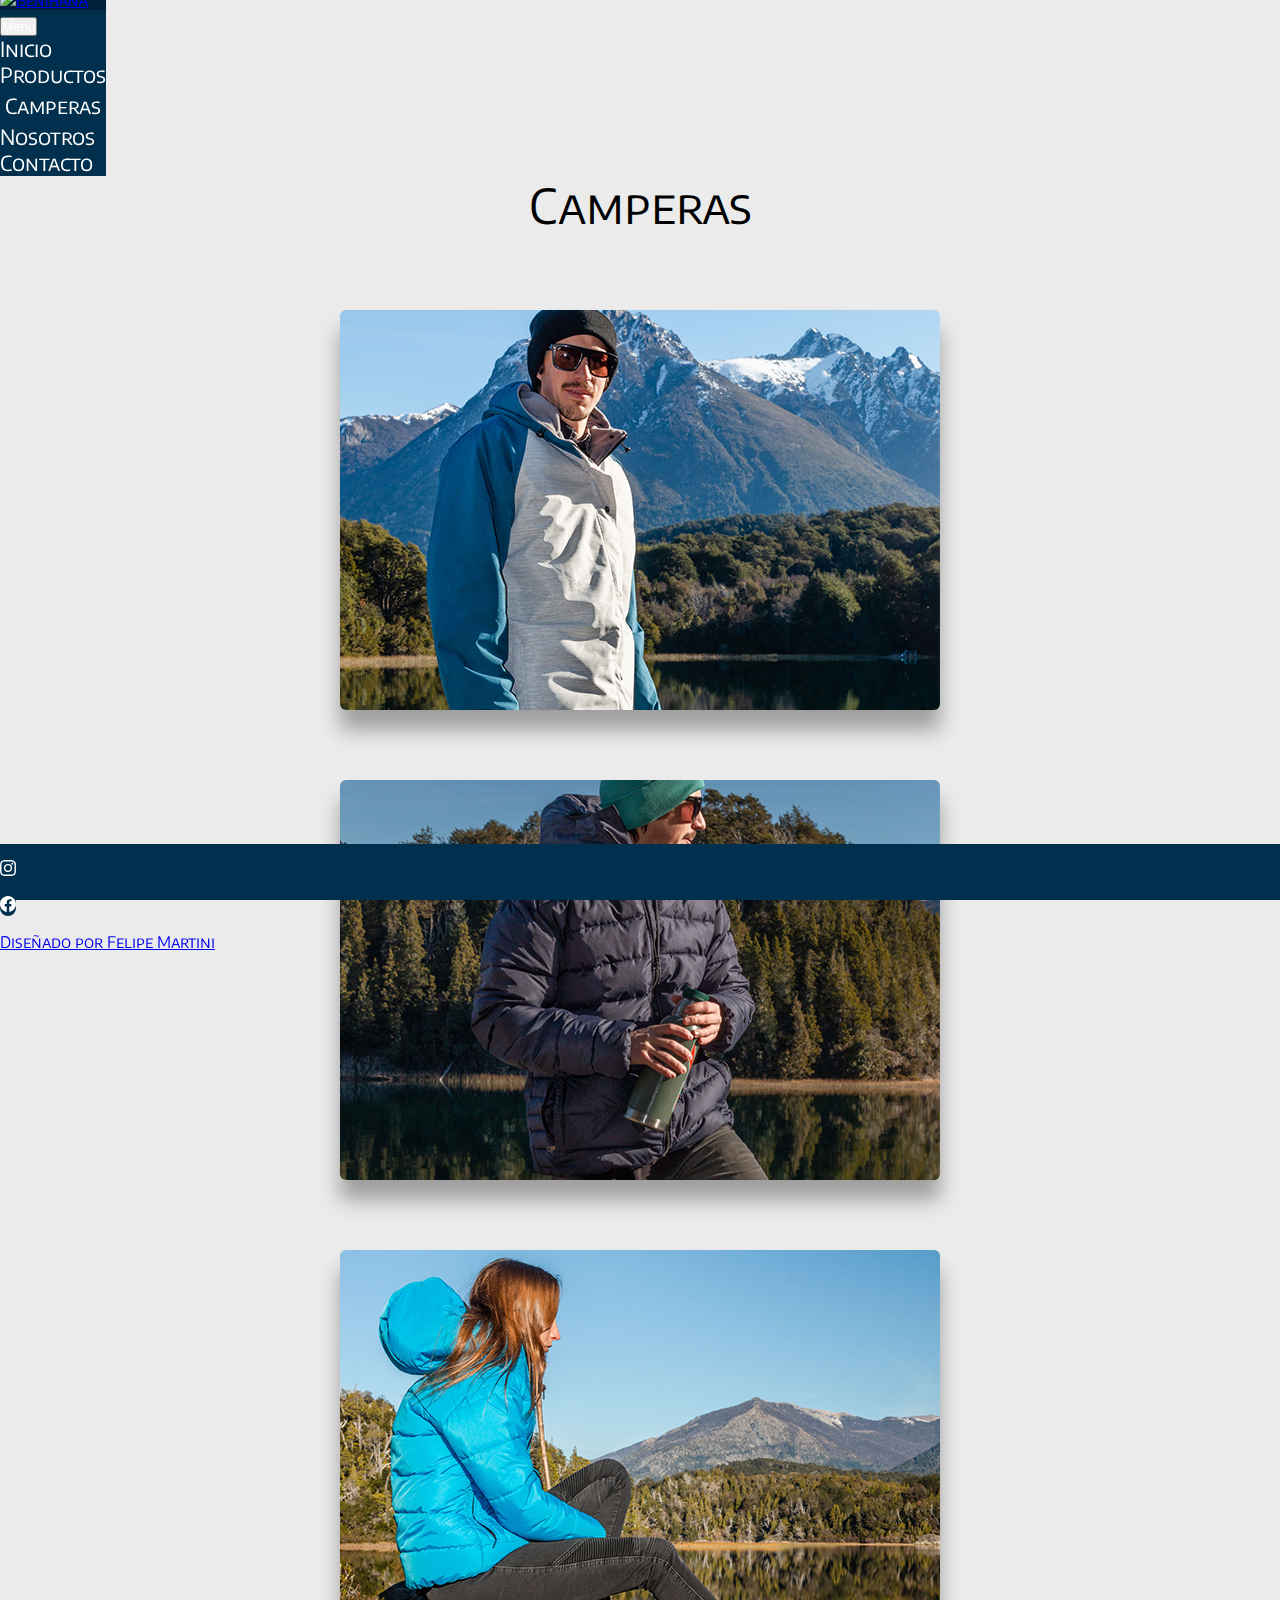
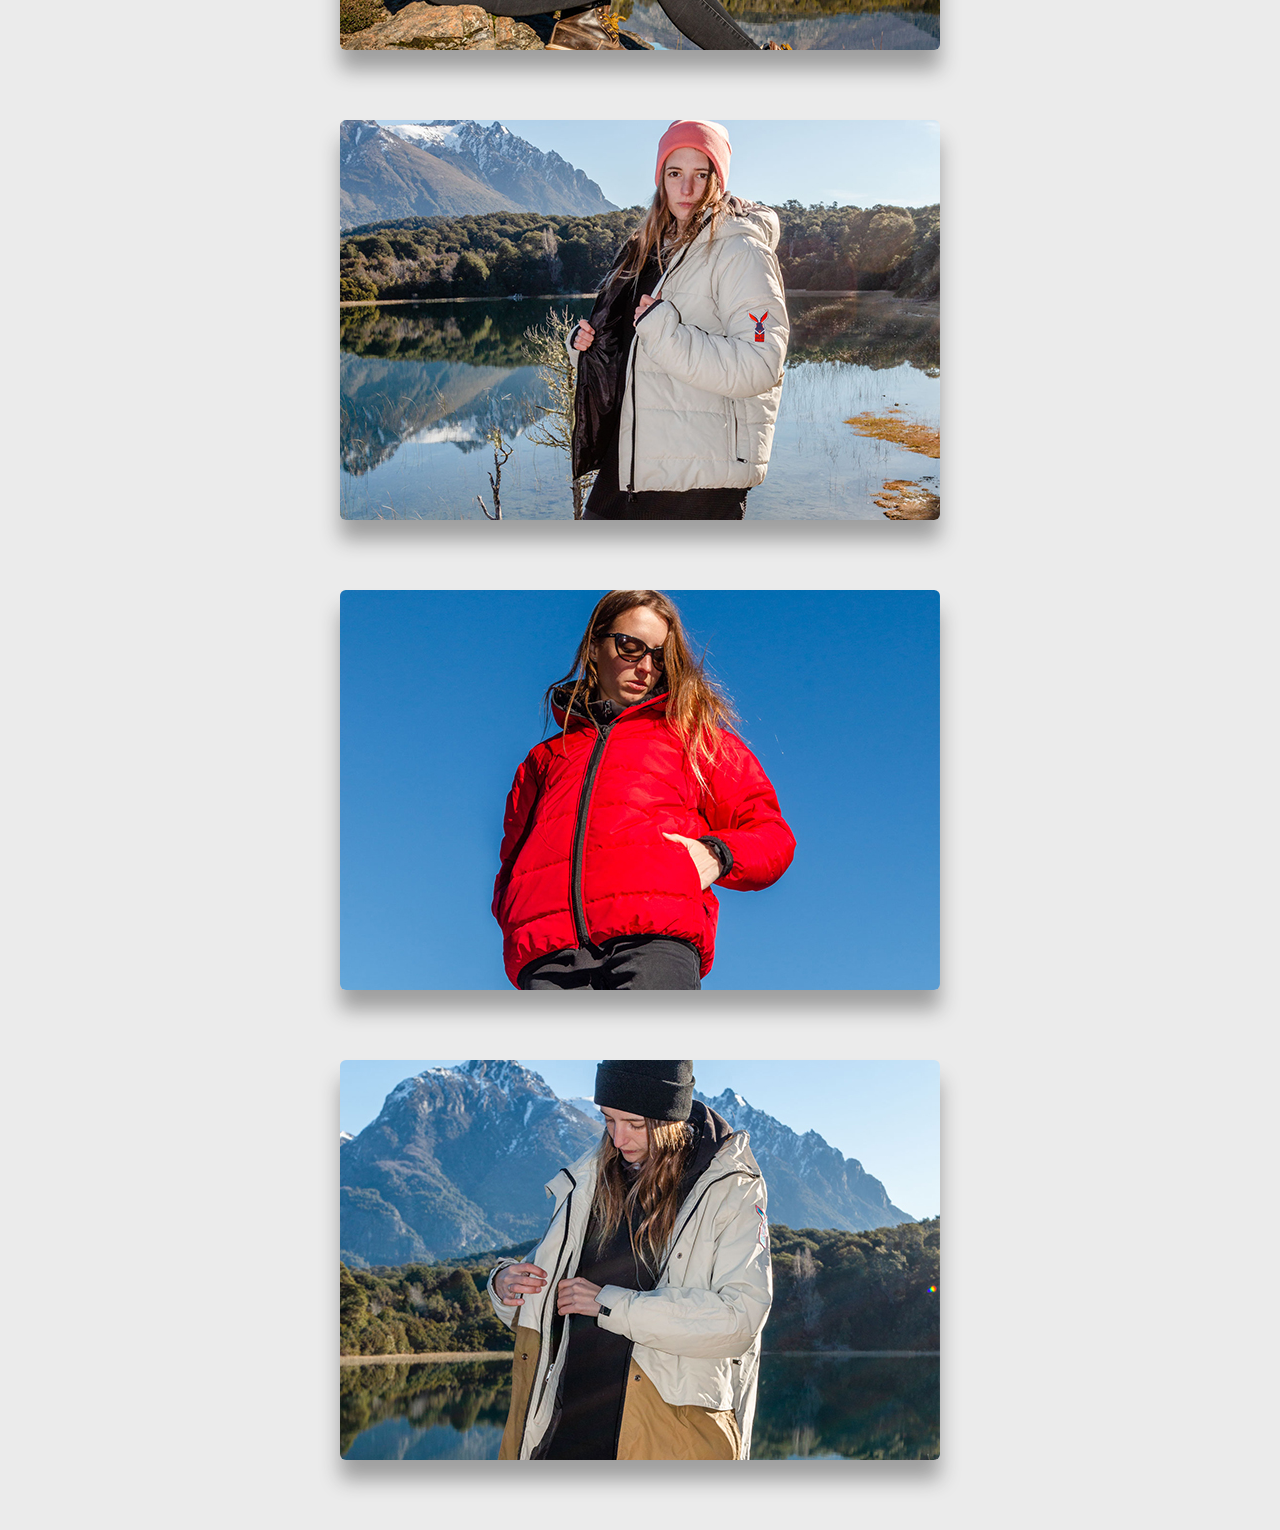
==== Camperas.html @ 0a5b46e7 "Entrega" ====
<!doctype html>
<html lang="en">
<head>
    <meta charset="utf-8">
    <meta http-equiv="refresh" content="500">
    <meta name="viewport" content="width=device-width, initial-scale=1, shrink-to-fit=no">
    <link rel="stylesheet" href="bootstrap/css/bootstrap.min.css">
    <link rel="stylesheet" type="text/css" href="scss/estilos.css">    
    <title>Benihana</title>
</head>
<body>
    <header id="header" class="pt-2">
        <div id="Nav1" class="pt-2">
            <a href="index.html"><img src="image/logoYnombre.png" alt="Benihana" class="col-sm-5 col-md-4 col-lg-3 m-lg-auto" >
            </a>
        </div>
        <nav id="Nav2" class="navbar navbar-expand-lg">
            <a class="navbar-brand" href="index.html"></a>
            <button class=" navbar-toggler" type="button" data-toggle="collapse" data-target="#navbarSupportedContent" aria-controls="navbarSupportedContent" aria-expanded="false" aria-label="Toggle navigation">
                <p class="menu__nav-colapsado">Menu</p>
            </button>
            <div class="collapse navbar-collapse" id="navbarSupportedContent">
                <ul class="navbar-nav mr-auto">
                <li class="nav-item active">
                    <a id="nav__item-hover" class="nav-link" href="index.html" >Inicio<span class="sr-only"></span></a>
                </li>
                <li class="nav-item dropdown">
                    <a id="nav__item-hover" class="nav-link dropdown-toggle" href="productos.html" id="navbarDropdown" role="button" data-toggle="dropdown" aria-haspopup="true" aria-expanded="false">Productos</a>
                    <div class="dropdown-menu" aria-labelledby="navbarDropdown">
                    <a id="nav__item-hover" class="dropdown-item" href="Camperas.html">Camperas</a>
                    <!--<a id="nav__item-hover" class="dropdown-item disabled color-grey" href="Hombre.html">Hombre</a>
                    <a id="nav__item-hover" class="dropdown-item disabled" href="Niños.html">Niño</a>
                    </div>-->
                </li>
                <li class="nav-item">
                    <a id="nav__item-hover" class="nav-link" href="Nosotros.html" tabindex="-1" aria-disabled="">Nosotros</a>
                <li class="nav-item">
                    <a id="nav__item-hover" class="nav-link" href="Contacto.html" tabindex="-1" aria-disabled="true">Contacto</a>
                </li>
                </ul>
            </div>
        </nav>
    </header>
    <main id="contenido">
        <div class="secciones__titulo-bg mt-5">
            <p class="secciones__texto-formato">Camperas</p>
        </div>
        <div class="ContenedorCartas row container-fluid m-auto">
            <div class="cartas col-lg-4 col-md-4 col-sm-5 col-xs-12">
                <a href="CampeGrisyAzul.html"><div class="c-img">
                    <img src="image/Cuadros hover/campera gris hombre.jpg" alt="FotosProductos">
                    <div class="txt">
                        <h3>Impermeable</h3>
                        <p>Campera ideal para lluvias y nevadas intensas. Es un producto sumamente liviano e ideal para utilizarla como una ultima capa.</p>
                    </div>
                </div></a>
            </div>
            <div class="cartas col-lg-4 col-md-4 col-sm-5 col-xs-12">
                <a href="CanelonAzul.html"><div class="c-img">
                    <img src="image/Cuadros hover/canelon azul.jpg" alt="FotosProductos">
                    <div class="txt">
                        <h3>Campera de Canelones</h3>
                        <p>Campera de gran abrigo, ideal para dias muy frios y lluvias leves. Es una campera super liviana y de gran eficiencia termica
                        </p>
                    </div>
                </div></a>
            </div>
            <div class="cartas col-lg-4 col-md-4 col-sm-5 col-xs-12">
                <a href="CanelonCeleste.html"><div class="c-img">
                    <img src="image/Cuadros hover/canelon celeste.jpg" alt="FotosProductos">
                    <div class="txt">
                        <h3>Campera de Canelones</h3>
                        <p>Campera de gran abrigo, ideal para dias muy frios y lluvias leves. Es una campera super liviana y de gran eficiencia termica</p>
                    </div>
                </div></a>
            </div>
            <div class="cartas col-lg-4 col-md-4 col-sm-5 col-xs-12">
                <a href="Canelongris.html"><div class="c-img">
                    <img src="image/Cuadros hover/canelon gris.jpg" alt="FotosProductos">
                    <div class="txt">
                        <h3>Campera de Canelones</h3>
                        <p>Campera de gran abrigo, ideal para dias muy frios y lluvias leves. Es una campera super liviana y de gran eficiencia termica</p>
                    </div>
                </div></a>
            </div>
            <div class="cartas col-lg-4 col-md-4 col-sm-5 col-xs-12">
                <a href="CanelonRojo.html"><div class="c-img">
                    <img src="image/Cuadros hover/canelon rojo.jpg" alt="FotosProductos">
                    <div class="txt">
                        <h3>Campera de Canelones</h3>
                        <p>Campera de gran abrigo, ideal para dias muy frios y lluvias leves. Es una campera super liviana y de gran eficiencia termica</p>
                    </div>
                </div></a>
            </div>
            <div class="cartas col-lg-4 col-md-4 col-sm-5 col-xs-12">
                <a href="ProGris.html"><div class="c-img">
                    <img src="image/Cuadros hover/pro gris mujer.jpg" alt="FotosProductos">
                    <div class="txt">
                        <h3>Campera de CERRO</h3>
                        <p>Diseñada especificamente para realizar deportes invernales!</p>
                    </div>
                </div></a>
            </div>
        </div>
    </main>
    <footer>
        <ul class="nav justify-content-center">
            <li class="nav-item">
                <a class="nav-link active" id="LinkFooter" href="https://www.instagram.com/benihana.patagonia/" target="blank">
                    <svg xmlns="http://www.w3.org/2000/svg" width="16" height="16" fill="currentColor" class="bi bi-instagram" viewBox="0 0 16 16">
                        <path d="M8 0C5.829 0 5.556.01 4.703.048 3.85.088 3.269.222 2.76.42a3.917 3.917 0 0 0-1.417.923A3.927 3.927 0 0 0 .42 2.76C.222 3.268.087 3.85.048 4.7.01 5.555 0 5.827 0 8.001c0 2.172.01 2.444.048 3.297.04.852.174 1.433.372 1.942.205.526.478.972.923 1.417.444.445.89.719 1.416.923.51.198 1.09.333 1.942.372C5.555 15.99 5.827 16 8 16s2.444-.01 3.298-.048c.851-.04 1.434-.174 1.943-.372a3.916 3.916 0 0 0 1.416-.923c.445-.445.718-.891.923-1.417.197-.509.332-1.09.372-1.942C15.99 10.445 16 10.173 16 8s-.01-2.445-.048-3.299c-.04-.851-.175-1.433-.372-1.941a3.926 3.926 0 0 0-.923-1.417A3.911 3.911 0 0 0 13.24.42c-.51-.198-1.092-.333-1.943-.372C10.443.01 10.172 0 7.998 0h.003zm-.717 1.442h.718c2.136 0 2.389.007 3.232.046.78.035 1.204.166 1.486.275.373.145.64.319.92.599.28.28.453.546.598.92.11.281.24.705.275 1.485.039.843.047 1.096.047 3.231s-.008 2.389-.047 3.232c-.035.78-.166 1.203-.275 1.485a2.47 2.47 0 0 1-.599.919c-.28.28-.546.453-.92.598-.28.11-.704.24-1.485.276-.843.038-1.096.047-3.232.047s-2.39-.009-3.233-.047c-.78-.036-1.203-.166-1.485-.276a2.478 2.478 0 0 1-.92-.598 2.48 2.48 0 0 1-.6-.92c-.109-.281-.24-.705-.275-1.485-.038-.843-.046-1.096-.046-3.233 0-2.136.008-2.388.046-3.231.036-.78.166-1.204.276-1.486.145-.373.319-.64.599-.92.28-.28.546-.453.92-.598.282-.11.705-.24 1.485-.276.738-.034 1.024-.044 2.515-.045v.002zm4.988 1.328a.96.96 0 1 0 0 1.92.96.96 0 0 0 0-1.92zm-4.27 1.122a4.109 4.109 0 1 0 0 8.217 4.109 4.109 0 0 0 0-8.217zm0 1.441a2.667 2.667 0 1 1 0 5.334 2.667 2.667 0 0 1 0-5.334z"/>
                    </svg>
                </a>
            </li>
            <li class="nav-item">
                <a class="nav-link" id="LinkFooter" href="https://www.facebook.com/Benihana-Patagonia-1587071144892578/?ref=pages_you_manage" target="blank">
                    <svg xmlns="http://www.w3.org/2000/svg" width="16" height="16" fill="currentColor" class="bi bi-facebook" viewBox="0 0 16 16">
                        <path d="M16 8.049c0-4.446-3.582-8.05-8-8.05C3.58 0-.002 3.603-.002 8.05c0 4.017 2.926 7.347 6.75 7.951v-5.625h-2.03V8.05H6.75V6.275c0-2.017 1.195-3.131 3.022-3.131.876 0 1.791.157 1.791.157v1.98h-1.009c-.993 0-1.303.621-1.303 1.258v1.51h2.218l-.354 2.326H9.25V16c3.824-.604 6.75-3.934 6.75-7.951z"/>
                    </svg>
                </a>
            </li>
            <li class="nav-item pb-2">
                <a class="nav-link disabled" href="#" tabindex="-1" aria-disabled="true">Diseñado por Felipe Martini</a>
            </li>
        </ul>
    </footer>
        <script src="js/jquery-3.5.1.slim.min.js"></script>
        <script src="bootstrap/js/bootstrap.bundle.min.js"></script>
    </body>
    </html>
---- scss/estilos.css ----
@charset "UTF-8";
@import url("https://fonts.googleapis.com/css2?family=Carme&family=Finger+Paint&family=Poiret+One&display=swap");
@import url("https://fonts.googleapis.com/css2?family=Encode+Sans+SC:wght@400;500;800&display=swap");
#ButonCards {
  font-size: 1rem;
  color: white;
  text-decoration: none;
  border-style: none;
  background: #00304d;
  border-radius: 12px;
  margin: auto;
  padding-top: 2px;
  text-align: center;
}

#ButonCards:hover {
  background-color: white;
  color: #006669;
  border-radius: 12px;
  font-size: 1.1rem;
  -webkit-transition: 300ms;
  transition: 300ms;
}

#LinkFooter {
  font-size: 1rem;
  color: white;
  text-decoration: none;
  border-style: none;
  background: #00304d;
  border-radius: 12px;
  margin: auto;
  padding-top: 2px;
  text-align: center;
}

#LinkFooter:hover {
  background-color: white;
  color: #006669;
  border-radius: 12px;
  font-size: 1.1rem;
  -webkit-transition: 300ms;
  transition: 300ms;
}

#ButonParchuse {
  font-size: 1rem;
  color: white;
  text-decoration: none;
  border-style: none;
  background: #00304d;
  border-radius: 12px;
  margin: auto;
  padding-top: 2px;
  text-align: center;
}

#ButonParchuse:hover {
  background-color: white;
  color: #006669;
  border-radius: 12px;
  font-size: 1.1rem;
  -webkit-transition: 300ms;
  transition: 300ms;
}

.botonContacto {
  font-size: 1rem;
  color: white;
  text-decoration: none;
  border-style: none;
  background: #00304d;
  border-radius: 12px;
  margin: auto;
  padding-top: 2px;
  text-align: center;
}

.botonContacto:hover {
  background-color: white;
  color: #006669;
  border-radius: 12px;
  font-size: 1.1rem;
  -webkit-transition: 300ms;
  transition: 300ms;
}

* {
  padding: 0;
  margin: 0;
  -webkit-box-sizing: border-box;
          box-sizing: border-box;
}

body {
  background-color: #ebebeb;
  font-family: 'Encode Sans SC';
}

#header {
  position: fixed;
  top: -10px;
  z-index: 10;
  margin: 0;
  padding: 0;
}

#Nav1 {
  background-color: #001f3b;
}

#Nav2 {
  background-color: #00304d;
  font-size: 1.3rem;
}

#Nav2 a {
  text-decoration: none;
  color: white;
  z-index: -5;
}

.menu__nav-colapsado {
  color: white;
  margin: auto;
}

#nav__item-hover:hover {
  background-color: white;
  color: #006669;
  border-radius: 8px;
}

.dropdown-menu {
  background-color: #00304d;
}

.secciones__titulo-bg {
  padding: 5px;
  -webkit-box-pack: center;
      -ms-flex-pack: center;
          justify-content: center;
}

#contenido {
  margin: 170px 0 0 0;
}

.secciones__texto-formato {
  text-align: center;
  margin: auto;
  color: black;
  font-family: "Encode Sans SC";
  font-size: 3rem;
}

#TextoIndex {
  height: auto;
  color: black;
  height: auto;
  border-radius: 3px;
  margin: 20px;
  float: unset;
}

.Index__title-format {
  text-align: center;
  font-size: x-large;
  font: bold;
  color: black;
}

.index__text-format {
  text-align: center;
}

#CarouselTamaño {
  position: absolute;
  top: 350px;
}

#carouselExampleInterval {
  height: 35rem;
  overflow: hidden;
  margin: 50px 0 0 50px;
}

.contactos__forms-format {
  background-color: #ebebeb;
  margin: 2rem;
}

.parts__contact-space {
  margin: 0.5rem;
}

.c-img {
  max-width: 600px;
  margin: 70px auto;
  position: relative;
  overflow: hidden;
  cursor: pointer;
  display: -webkit-box;
  display: -ms-flexbox;
  display: flex;
  -webkit-box-align: center;
      -ms-flex-align: center;
          align-items: center;
  -webkit-box-shadow: 0px 20px 20px rgba(44, 44, 44, 0.4);
          box-shadow: 0px 20px 20px rgba(44, 44, 44, 0.4);
  border-radius: 6px;
}

.c-img:before, .c-img:after {
  content: "";
  position: absolute;
  width: calc(100% - 30px);
  height: 2px;
  background-color: rgba(0, 48, 77, 0.6);
  -webkit-transition: all .3s;
  transition: all .3s;
}

.c-img:before {
  left: -100%;
  top: 10px;
}

.c-img:after {
  left: 100%;
  bottom: 10px;
}

.c-img:hover:before, .c-img:hover:after {
  left: 15px;
}

.c-img img {
  width: 100%;
}

.c-img .txt {
  text-align: center;
  position: absolute;
  -webkit-transition: all .3s;
  transition: all .3s;
  -webkit-transform: scale(0);
          transform: scale(0);
  opacity: 0;
  width: 100%;
  height: 90%;
  background-color: rgba(0, 31, 59, 0.7);
}

.c-img .txt h3, .c-img .txt p {
  color: white;
  padding: 20px 20px;
  height: 20%;
}

.c-img .txt h3 {
  font-size: 25px;
  font-family: "Encode Sans SC";
}

.c-img .txt p {
  font-size: 90%;
  font-family: "Encode Sans SC";
}

.c-img:hover .txt {
  -webkit-transform: scale(0.9);
          transform: scale(0.9);
  opacity: 1;
}

#TablaDeTalles {
  font-size: 10px;
  margin-bottom: 6rem;
  color: #464675;
  background-color: #e2e2e2;
}

#carouselExampleInterval {
  padding-top: 0%;
}

.carousel-inner {
  padding-top: 15px;
}

.carousel-inner img {
  width: 100%;
  height: 100%;
  border-radius: 5px;
}

#ComprarProducto {
  padding: 5px;
  border-top: 2px solid #00304d;
  border-bottom: 2px solid #00304d;
}

p {
  margin: 0;
  padding: 0;
}

footer {
  height: 3.5rem;
  width: 100%;
  background-color: #00304d;
  color: black;
  text-decoration: none;
  position: fixed;
  bottom: 0;
  z-index: 20;
}

footer li {
  text-decoration: none;
  color: white;
  margin-top: 1rem;
}

#Cantidades option {
  font-family: Haettenschweiler, 'Arial Narrow Bold', sans-serif;
}

#FotoNosotros {
  margin: 0 0 5% 0;
  border-radius: 15px;
  width: 100%;
  padding: 0;
}

#FotoBariloche {
  margin: 0 0 5% 0;
  border-radius: 15px;
  width: 100%;
  padding: 0;
}

#mapa {
  border-radius: 10px;
}

#ubicacion {
  background-color: #c2c1c1;
  padding: 1rem 0 1rem 0;
  border-radius: 10px;
}

#CarouselProducto {
  padding-bottom: 5rem;
}

#TablaDeContacto {
  background-color: rgba(0, 42, 88, 0.4);
  padding: 14px;
  border-radius: 10px;
}

.dropdown-menu {
  padding: 5px;
  border-bottom-left-radius: 12px;
  border-bottom-right-radius: 12px;
}
/*# sourceMappingURL=estilos.css.map */
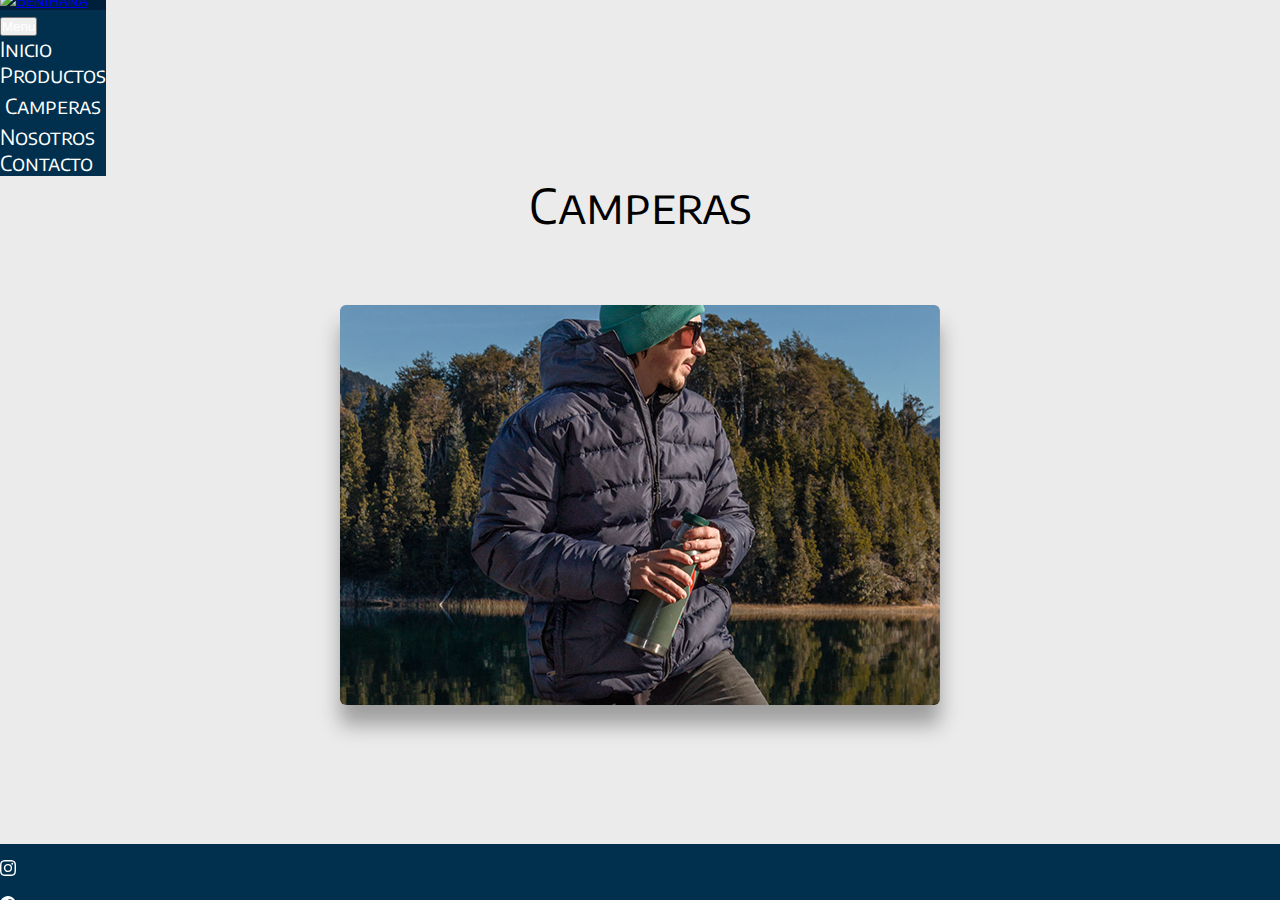
==== commit 128a712c: "aplicando cards" ====
--- a/Camperas.html
+++ b/Camperas.html
@@ -44,64 +44,17 @@
     <main id="contenido">
         <div class="secciones__titulo-bg mt-5">
             <p class="secciones__texto-formato">Camperas</p>
-        </div>
-        <div class="ContenedorCartas row container-fluid m-auto">
-            <div class="cartas col-lg-4 col-md-4 col-sm-5 col-xs-12">
-                <a href="CampeGrisyAzul.html"><div class="c-img">
-                    <img src="image/Cuadros hover/campera gris hombre.jpg" alt="FotosProductos">
-                    <div class="txt">
-                        <h3>Impermeable</h3>
-                        <p>Campera ideal para lluvias y nevadas intensas. Es un producto sumamente liviano e ideal para utilizarla como una ultima capa.</p>
-                    </div>
-                </div></a>
-            </div>
             <div class="cartas col-lg-4 col-md-4 col-sm-5 col-xs-12">
                 <a href="CanelonAzul.html"><div class="c-img">
                     <img src="image/Cuadros hover/canelon azul.jpg" alt="FotosProductos">
                     <div class="txt">
                         <h3>Campera de Canelones</h3>
-                        <p>Campera de gran abrigo, ideal para dias muy frios y lluvias leves. Es una campera super liviana y de gran eficiencia termica
-                        </p>
+                        <h5>precio 15475$</h5>
+                        <h6>Quedan: </h6>
+                        <button id="comprar">Agregar al carriito</button>
                     </div>
                 </div></a>
             </div>
-            <div class="cartas col-lg-4 col-md-4 col-sm-5 col-xs-12">
-                <a href="CanelonCeleste.html"><div class="c-img">
-                    <img src="image/Cuadros hover/canelon celeste.jpg" alt="FotosProductos">
-                    <div class="txt">
-                        <h3>Campera de Canelones</h3>
-                        <p>Campera de gran abrigo, ideal para dias muy frios y lluvias leves. Es una campera super liviana y de gran eficiencia termica</p>
-                    </div>
-                </div></a>
-            </div>
-            <div class="cartas col-lg-4 col-md-4 col-sm-5 col-xs-12">
-                <a href="Canelongris.html"><div class="c-img">
-                    <img src="image/Cuadros hover/canelon gris.jpg" alt="FotosProductos">
-                    <div class="txt">
-                        <h3>Campera de Canelones</h3>
-                        <p>Campera de gran abrigo, ideal para dias muy frios y lluvias leves. Es una campera super liviana y de gran eficiencia termica</p>
-                    </div>
-                </div></a>
-            </div>
-            <div class="cartas col-lg-4 col-md-4 col-sm-5 col-xs-12">
-                <a href="CanelonRojo.html"><div class="c-img">
-                    <img src="image/Cuadros hover/canelon rojo.jpg" alt="FotosProductos">
-                    <div class="txt">
-                        <h3>Campera de Canelones</h3>
-                        <p>Campera de gran abrigo, ideal para dias muy frios y lluvias leves. Es una campera super liviana y de gran eficiencia termica</p>
-                    </div>
-                </div></a>
-            </div>
-            <div class="cartas col-lg-4 col-md-4 col-sm-5 col-xs-12">
-                <a href="ProGris.html"><div class="c-img">
-                    <img src="image/Cuadros hover/pro gris mujer.jpg" alt="FotosProductos">
-                    <div class="txt">
-                        <h3>Campera de CERRO</h3>
-                        <p>Diseñada especificamente para realizar deportes invernales!</p>
-                    </div>
-                </div></a>
-            </div>
-        </div>
     </main>
     <footer>
         <ul class="nav justify-content-center">
@@ -124,6 +77,7 @@
             </li>
         </ul>
     </footer>
+    <script src="js/agregarproducto.js"></script>
         <script src="js/jquery-3.5.1.slim.min.js"></script>
         <script src="bootstrap/js/bootstrap.bundle.min.js"></script>
     </body>
